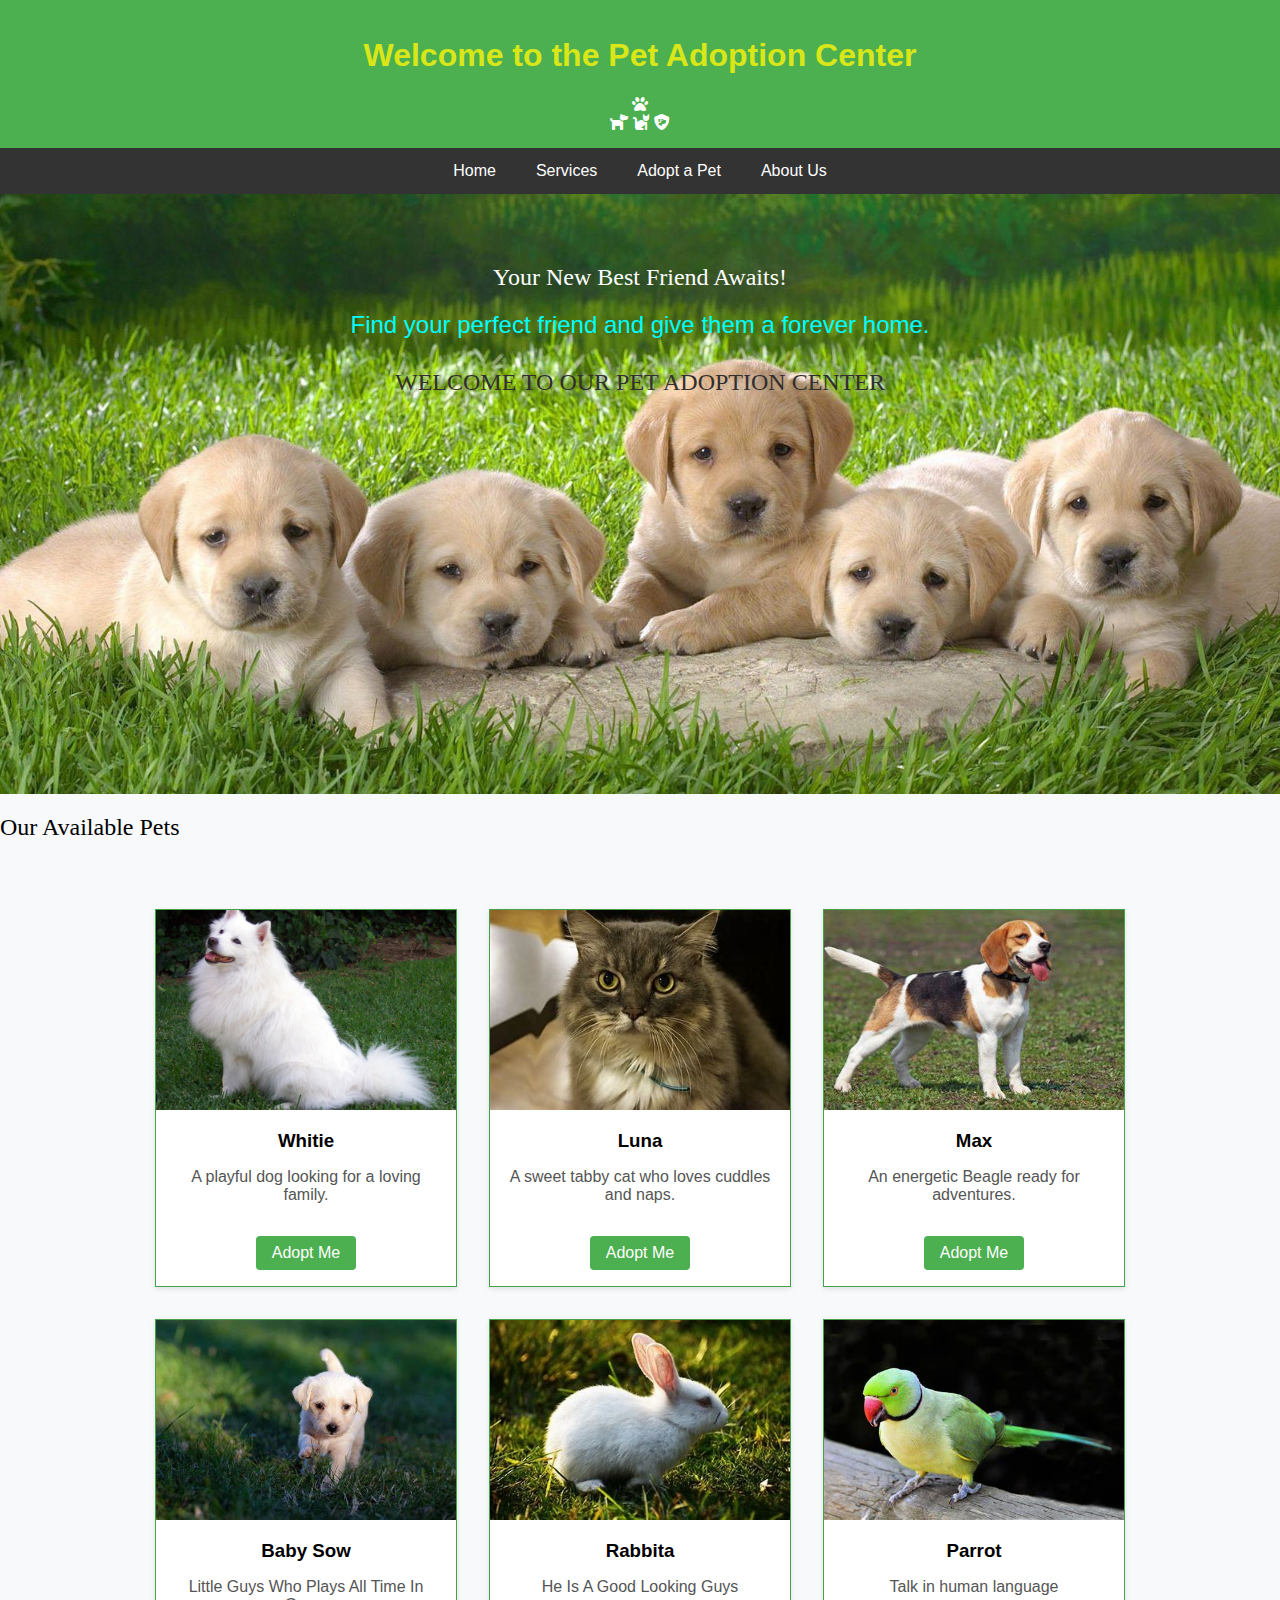
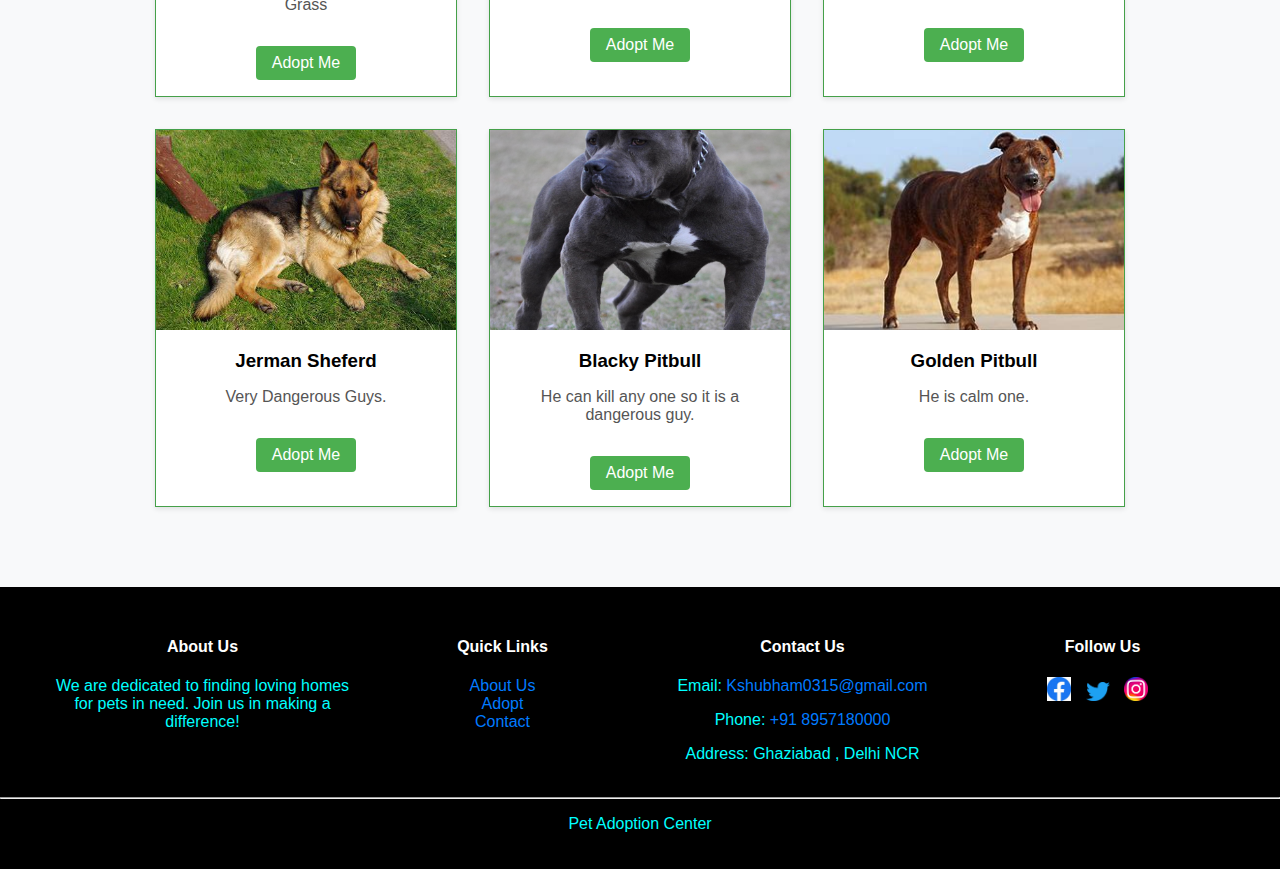
==== index.html @ 546ab9cd "file code" ====
<!DOCTYPE html>
<html lang="en">
<head>
    <meta charset="UTF-8">
    <meta name="viewport" content="width=device-width, initial-scale=1.0">
    <title>Pet Adoption Center</title>
    <link rel="stylesheet" href="style.css">
    <link rel="stylesheet" href="https://cdnjs.cloudflare.com/ajax/libs/font-awesome/6.7.2/css/all.min.css" integrity="sha512-Evv84Mr4kqVGRNSgIGL/F/aIDqQb7xQ2vcrdIwxfjThSH8CSR7PBEakCr51Ck+w+/U6swU2Im1vVX0SVk9ABhg==" crossorigin="anonymous" referrerpolicy="no-referrer" />
</head>
<body>
    <div>
        <header>
            <h1>Welcome to the Pet Adoption Center</h1>

        <i class="fa-solid fa-paw"></i><BR>
        <i class="fa-solid fa-dog"></i>
        <i class="fa-solid fa-cat"></i>
        <i class="fa-solid fa-shield-dog"></i>

    </header>
</div>
    <nav>
        <a href="index.html">Home</a>
        <a href="sec.html">Services</a>
        <a href="form.htm">Adopt a Pet</a>
        <a href="contact.html">About Us</a>
    </nav>

    <div class="hero">
        <h2>Your New Best Friend Awaits!</h2>
        <p>Find your perfect friend and give them a forever home.</p>
            <H2 ID="ho">WELCOME TO OUR PET ADOPTION CENTER</H2>
        </div>
    
    <span><div class="our"><h2>Our Available Pets</h2></div></span>

    <div class="content">
        <div class="card">
            <img src="R.jpeg" alt="Pet">
            <h3>Whitie</h3>
            <p>A playful dog looking for a loving family.</p>
            <a href="form.htm">Adopt Me</a>
        </div>

        <div class="card">
            <img src="OIP.jpeg" alt="Pet">
            <h3>Luna</h3>
            <p>A sweet tabby cat who loves cuddles and naps.</p>
            <a href="form.htm">Adopt Me</a>
        </div>

        <div class="card">
            <img src="OIP (5).jpeg" alt="Pet">
            <h3>Max</h3>
            <p>An energetic Beagle ready for adventures.</p>
            <a href="form.htm">Adopt Me</a>
        </div>
        <div class="card">
            <img src="OIP (1).jpeg" alt="Pet">
            <h3>Baby Sow</h3>
            <p>Little Guys Who Plays All Time In Grass</p>
            <a href="form.htm">Adopt Me</a>
        </div><div class="card">
            <img src="OIP (6).jpeg" alt="Pet">
            <h3>Rabbita</h3>
            <p>He Is A Good Looking Guys</p>
            <a href="form.htm">Adopt Me</a>
        </div><div class="card">
            <img src="OIP (7).jpeg" alt="Pet">
            <h3>Parrot</h3>
            <p>Talk in human language</p>
            <a href="form.htm">Adopt Me</a>
        </div><div class="card">
            <img src="OIP (8).jpeg" alt="Pet">
            <h3>Jerman Sheferd</h3>
            <p>Very Dangerous Guys.</p>
            <a href="form.htm">Adopt Me</a>
        </div><div class="card">
            <img src="R (1).jpeg" alt="Pet">
            <h3>Blacky Pitbull</h3>
            <p>He can kill any one so it is a dangerous guy.</p>
            <a href="form.htm">Adopt Me</a>
        </div><div class="card">
            <img src="download.jpeg" alt="Pet">
            <h3>Golden Pitbull</h3>
            <p>He is calm one.</p>
            <a href="form.htm">Adopt Me</a>
        </div>

    </div>

    <footer style="background-color: black; padding: 20px 0;">
        <div style="max-width: 1200px; margin: 0 auto; display: flex; flex-wrap: wrap; justify-content: space-between;">
            <div style="flex: 1 1 250px; padding: 10px;">
                <h4>About Us</h4>
                <p>We are dedicated to finding loving homes for pets in need. Join us in making a difference!</p>
            </div>
            <div style="flex: 1 1 200px; padding: 10px;">
                <h4>Quick Links</h4>
                <ul style="list-style: none; padding: 0;">
                    <li><a href="sec.html" style="text-decoration: none; color: #007bff;">About Us</a></li>
                    <li><a href="form.htm" style="text-decoration: none; color: #007bff;">Adopt</a></li>
                    <li><a href="contact.html" style="text-decoration: none; color: #007bff;">Contact</a></li>
                </ul>
            </div>
            <div style="flex: 1 1 250px; padding: 10px;">
                <h4>Contact Us</h4>
                <p>Email: <a href="kshubham0315@gmail.com" style="text-decoration: none; color: #007bff;">Kshubham0315@gmail.com</a></p>
                <p>Phone: <a href="8957180000" style="text-decoration: none; color: #007bff;">+91 8957180000</a></p>
                <p>Address: Ghaziabad , Delhi NCR </p>
            </div>
            <div style="flex: 1 1 200px; padding: 10px; text-align: center;">
                <h4>Follow Us</h4>
                <a href="https://www.facebook.com/" target="_blank" style="margin-right: 10px;"><img src="h.jpeg" alt="Facebook" style="width: 24px;"></a>
                <a href="https://twitter.com" target="_blank" style="margin-right: 10px;"><img src="twitter-logo-4.png" alt="Twitter" style="width: 24px;"></a>
                <a href="https://instagram.com" target="_blank" style="margin-right: 10px;"><img src="R.png" alt="Instagram" style="width: 24px;"></a>
            </div>
    
        </div>
        <hr>
            <p>Pet Adoption Center</p>
        </div>
    </footer>
</body>
</html>
---- style.css ----
body {
    font-family: Arial, sans-serif;
    margin: 0;
    padding: 0;
    background-color: #f8f9fa;
}

header {
    background-color: #4CAF50;
    color: white;
    padding: 1rem 0;
    text-align: center;
}

nav {
    display: flex;
    justify-content: center;
    background-color: #333;
}

nav a {
    color: white;
    padding: 14px 20px;
    text-decoration: none;
    text-align: center;
}

nav a:hover {
    background-color: #ddd;
    color: black;
    font-weight: 200;
}

.hero {
    text-align: center;
    padding: 50px;
    background: url('wp2447030.jpg') no-repeat center center/cover;
    color: white;
    width:full;
    height:500px;
}
h1{
    color:rgb(217, 231, 24);
    font-family: 'Gill Sans', 'Gill Sans MT', Calibri, 'Trebuchet MS', sans-serif;
}
p{
    color:aqua;
    text-decoration: solid;
    /* text-wrap: nowrap; */
}

.hero h1 {
    font-size: 3rem;
    margin: 0;
}

.hero p {
    font-size: 1.5rem;
    margin: 1rem 0;
}

.content {
    display: flex;
    flex-wrap: wrap;
    justify-content: center;
    padding: 2rem;
}

.card {
    background-color: white;
    border: 1px solid #ddd;
   
    box-shadow: 0 2px 5px rgba(0, 0, 0, 0.1);
    margin: 1rem;
    width: 300px;
    overflow: hidden;
    text-align: center;
    border-color: #45a049;
}

.card img {
    width: 100%;
    height: 200px;
    object-fit: cover;
}

.card h3 {
    margin: 1rem 0 0.5rem;
}

.card p {
    padding: 0 1rem;
    color: #555;
}

.card a {
    display: inline-block;
    margin: 1rem 0;
    padding: 0.5rem 1rem;
    color: white;
    background-color: #4CAF50;
    text-decoration: none;
    border-radius: 4px;
}

.card a:hover {
    background-color: #45a049;
}

footer {
    text-align: center;
    padding: 1rem;
    background-color: #333;
    color: white;
    margin-top: 2rem;}
h2{
    font-weight: 500;
    font-family: 'Times New Roman', Times, serif;
}
#texts{
    margin-top: 10%;

    color:#6c0b0b;
    text-decoration: solid;
    font-weight: 500;

}
#ho{
    margin-top:30px;
    color:rgb(49, 47, 47);
}
.our{
    font-family: 'Franklin Gothic Medium', 'Arial Narrow', Arial, sans-serif;
    justify-content: border;
}
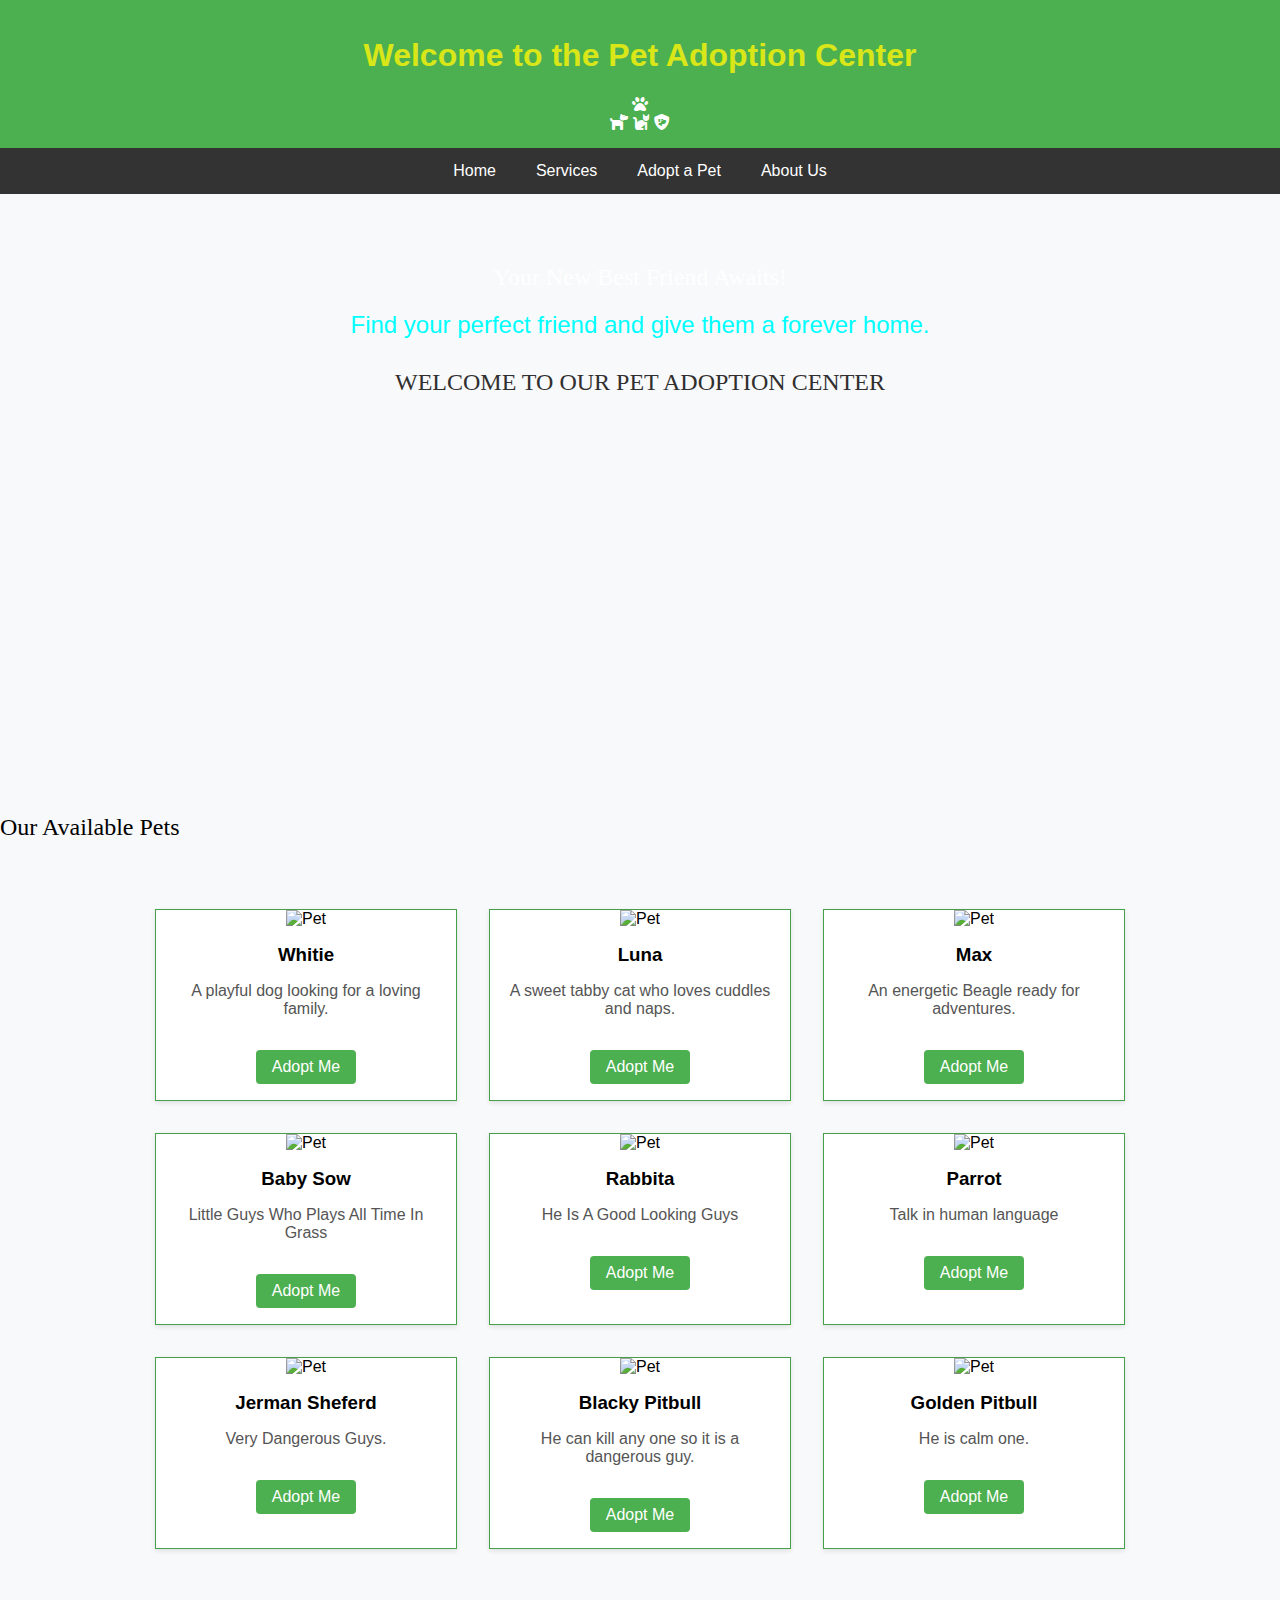
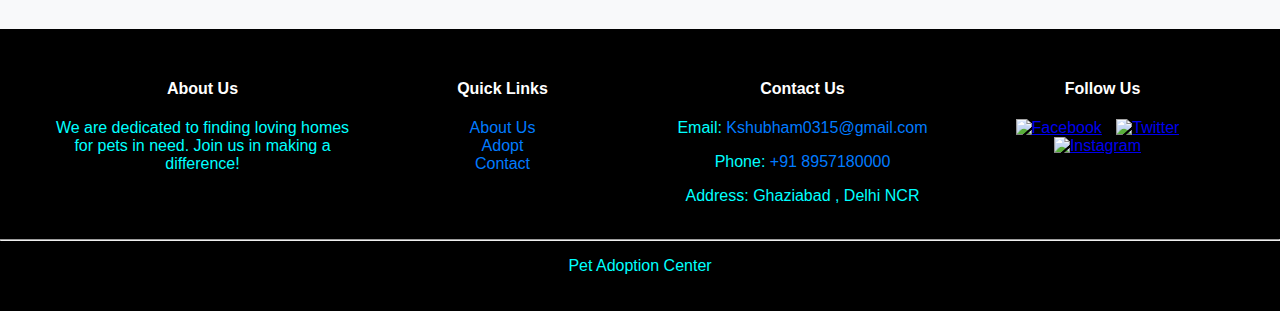
==== commit 393ae0e8: "Update index.html" ====
--- a/index.html
+++ b/index.html
@@ -54,6 +54,7 @@
             <h3>Max</h3>
             <p>An energetic Beagle ready for adventures.</p>
             <a href="form.htm">Adopt Me</a>
+            
         </div>
         <div class="card">
             <img src="OIP (1).jpeg" alt="Pet">
